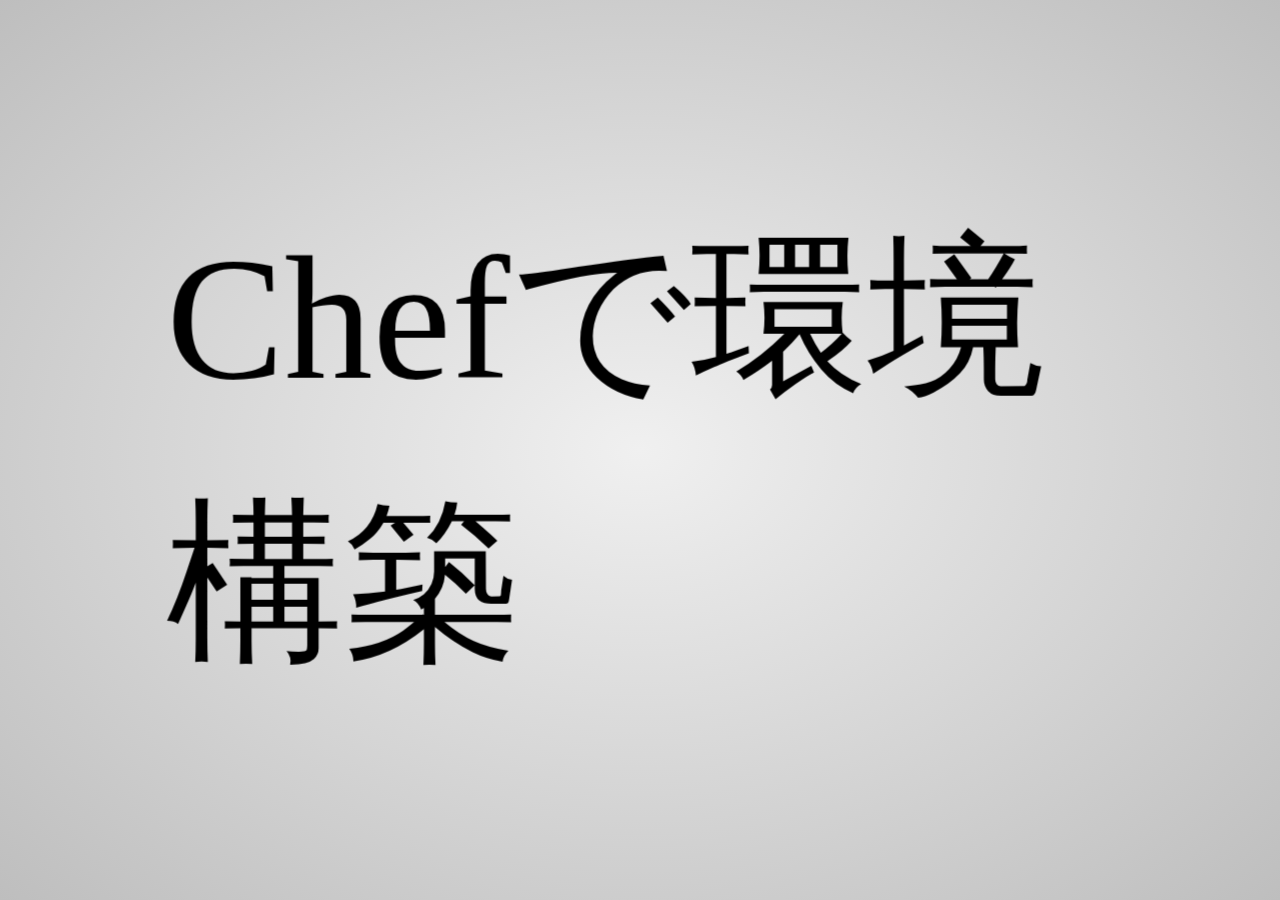
==== LT/chef.html @ 1a1b829d "add chef LT mock" ====
<!doctype html>

<html lang="ja">
<head>
    <meta charset="utf-8" />
    <meta name="viewport" content="width=1024" />
    <meta name="apple-mobile-web-app-capable" content="yes" />
    <title></title>
    <link href="assets/impress.css" rel="stylesheet" />
</head>


<body class="impress-not-supported">
<div class="fallback-message">
    <p>Your browser <b>doesn't support the features required</b> by impress.js, so you are presented with a simplified version of this presentation.</p>
    A<p>For the best experience please use the latest <b>Chrome</b>, <b>Safari</b> or <b>Firefox</b> browser.</p>
</div>

<div id="impress">
    <div id="title" class="step" data-x="0">
        <h1>Chefで環境構築</h1>
    </div>
    <div class="step" data-x="1300">
    </div>
</div>

<script src="assets/impress.js"></script>
<script>impress().init();</script>

</body>
</html>

<!--
chefで環境構築

Chefのアーキテクチャ
http://wiki.opscode.com/download/attachments/7274878/chef-server-arch.png?version=1&modificationDate=1281654652000
    Chef Server: Web UI, nodes, clientsへAPIを提供している
    Chef Client(Node): Chefで管理されているサーバ
    Knife: Chefを操作するクライアントのCUIツール
    Chef Server Web UI: Chef Serverのコンソールを管理するWebインタフェース

    CouchDB: Chef Serverが使ってるデータベース
    RabbitMQ: Solrのインデックスを貼るためのメッセージキュー
    Chef Solr Indexer: 検索性を高めるためのライブラリ
    Chef Solr: 全文検索のSolrを軽くラップしたもの

今回はChef Solo
clientとNodeが同一サーバで簡潔！Chef Serverいらずで便利


ChefのUML
http://wiki.opscode.com/download/attachments/16089244/ChefConcepts.png?version=3&modificationDate=1321650211000

重要なのは
cookbook 自動化したいリソースをcookbookという単位で管理する
 - recipe リソースの作り方を実際に書く
role 役割ごとに実行するcookbookの一覧やそのcookbookのバージョン、attributesなどを指定できる。
node Chefでビルドするサーバの単位

cookbookはopscodeがホスティングしているものがある http://community.opscode.com/
最初から作るよりもこれをベースにしたほうがいい


cookbookの例を紹介
roleの例を紹介

Chef Serverが有るとnodesを一括管理できて非常に便利！

おわり





noren-local
{
    "name": "noren-local",
    "chef_type": "role",
    "json_class": "Chef::Role",
    "description": "noren local env.",
    "run_list": [
        "recipe[ruby]",
        "recipe[apache2::noren_with_dms]",
        "recipe[passenger]",
        //"recipe[php]",
        //"recipe[mysql]",
        //"recipe[dms]",
        "recipe[mongodb]",
        "recipe[memcached::multi-register]",
        "recipe[libxslt]",
        "recipe[noren]"
    ]
}


-->
---- LT/assets/impress.css ----
/**
 * This is a stylesheet for a demo presentation for impress.js
 * 
 * It is not meant to be a part of impress.js and is not required by impress.js.
 * I expect that anyone creating a presentation for impress.js would create their own
 * set of styles.
 */


/* http://meyerweb.com/eric/tools/css/reset/ 
   v2.0 | 20110126
   License: none (public domain)
*/

html, body, div, span, applet, object, iframe,
h1, h2, h3, h4, h5, h6, p, blockquote, pre,
a, abbr, acronym, address, big, cite, code,
del, dfn, em, img, ins, kbd, q, s, samp,
small, strike, strong, sub, sup, tt, var,
b, u, i, center,
dl, dt, dd, ol, ul, li,
fieldset, form, label, legend,
table, caption, tbody, tfoot, thead, tr, th, td,
article, aside, canvas, details, embed, 
figure, figcaption, footer, header, hgroup, 
menu, nav, output, ruby, section, summary,
time, mark, audio, video {
    margin: 0;
    padding: 0;
    border: 0;
    font-size: 100%;
    font: inherit;
    vertical-align: baseline;
}

/* HTML5 display-role reset for older browsers */
article, aside, details, figcaption, figure, 
footer, header, hgroup, menu, nav, section {
    display: block;
}
body {
    line-height: 1;
}
ol, ul {
    margin: 0 2em;
}
blockquote, q {
    quotes: none;
}
blockquote:before, blockquote:after,
q:before, q:after {
    content: '';
    content: none;
}

table {
    border-collapse: collapse;
    border-spacing: 0;
}


body {
    font-family: 'PT Sans', sans-serif;
    
    min-height: 740px;

    background: rgb(215, 215, 215);
    background: -webkit-gradient(radial, 50% 50%, 0, 50% 50%, 500, from(rgb(240, 240, 240)), to(rgb(190, 190, 190)));
    background: -webkit-radial-gradient(rgb(240, 240, 240), rgb(190, 190, 190));
    background:    -moz-radial-gradient(rgb(240, 240, 240), rgb(190, 190, 190));
    background:      -o-radial-gradient(rgb(240, 240, 240), rgb(190, 190, 190));
    background:         radial-gradient(rgb(240, 240, 240), rgb(190, 190, 190));

    -webkit-font-smoothing: antialiased;
}

b, strong { font-weight: bold }
i, em { font-style: italic}

a {
    color: inherit;
    padding: 0 0.1em;
    background: rgba(255,255,255,0.4);
}

pre {
    color: inherit;
    text-decoration: none;
    font-size: .8em;
    padding: 0 .3em;
    margin: .7em 0;
    background: rgba(255,255,255,0.8);
    border-radius: 0.2em;
    
    -webkit-transition: 0.5s;
    -moz-transition:    0.5s;
    -ms-transition:     0.5s;
    -o-transition:      0.5s;
    transition:         0.5s;
}

img {
    display: block;
    margin-left: auto;
    margin-right: auto;
    margin-top: .5em;
    margin-bottom: .5em;
}

small {
    font-size: .5em;
}

/* enable clicking on elements 'hiding' behind body in 3D */
body     { pointer-events: none; }
#impress { pointer-events: auto; }

/* COMMON STEP STYLES */

.step {
    width: 900px;
    padding: 40px;

    -webkit-box-sizing: border-box;
    -moz-box-sizing:    border-box;
    -ms-box-sizing:     border-box;
    -o-box-sizing:      border-box;
    box-sizing:         border-box;

    font-family: 'PT Serif', georgia, serif;

    font-size: 48px;
    line-height: 1.5;
}

.step {
    -webkit-transition: opacity 1s;
    -moz-transition:    opacity 1s;
    -ms-transition:     opacity 1s;
    -o-transition:      opacity 1s;
    transition:         opacity 1s;
}

/* fade out inactive slides */
.step:not(.active) {
    opacity: 0.3;
}

/* STEP SPECIFIC STYLES */

/* hint on the first slide */

.hint {
    position: fixed;
    left: 0;
    right: 0;
    bottom: 200px;
    
    background: rgba(0,0,0,0.5);
    color: #EEE;
    text-align: center;
    
    font-size: 50px;
    padding: 20px;
    
    z-index: 100;
    
    opacity: 0;
    
    -webkit-transform: translateY(400px);
    -moz-transform:    translateY(400px);
    -ms-transform:     translateY(400px);
    -o-transform:      translateY(400px);
    transform:         translateY(400px);

    -webkit-transition: opacity 1s, -webkit-transform 0.5s 1s;
    -moz-transition:    opacity 1s,    -moz-transform 0.5s 1s;
    -ms-transition:     opacity 1s,     -ms-transform 0.5s 1s;
    -o-transition:      opacity 1s,      -o-transform 0.5s 1s;
    transition:         opacity 1s,         transform 0.5s 1s;
}

.impress-on-bored .hint {
    opacity: 1;
    
    -webkit-transition: opacity 1s 5s, -webkit-transform 0.5s;
    -moz-transition:    opacity 1s 5s,    -moz-transform 0.5s;
    -ms-transition:     opacity 1s 5s,     -ms-transform 0.5s;
    -o-transition:      opacity 1s 5s,      -o-transform 0.5s;
    transition:         opacity 1s 5s,         transform 0.5s;
    
    -webkit-transform: translateY(0px);
    -moz-transform:    translateY(0px);
    -ms-transform:     translateY(0px);
    -o-transform:      translateY(0px);
    transform:         translateY(0px);
}

/* impress.js title */

#title {
    padding: 0;
}

#title h1 {
    font-size: 3.5em;
    
    -webkit-transform: translateZ(50px);
    -moz-transform:    translateZ(50px);
    -ms-transform:     translateZ(50px);
    -o-transform:      translateZ(50px);
    transform:         translateZ(50px);
}

h1 {
    font-size: 2em;
}

h2 {
    font-size: 1.3em;
}

/* overview step */

#overview {
    z-index: -1;
    padding: 0;
}

/* on overview step everything is visible */

.impress-on-overview .step {
    opacity: 1;
    cursor: pointer;
}

/*
 * SLIDE STEP STYLES
 *
 * inspired by: http://html5slides.googlecode.com/svn/trunk/styles.css
 *
 * ;)
 */

.slide {
    display: block;

    width: 900px;
    height: 700px;

    padding: 40px 60px;

    border-radius: 10px;

    background-color: white;

    box-shadow: 0 2px 6px rgba(0, 0, 0, .1);
    border: 1px solid rgba(0, 0, 0, .3);

    font-family: 'Open Sans', Arial, sans-serif;

    color: rgb(102, 102, 102);
    text-shadow: 0 2px 2px rgba(0, 0, 0, .1);

    font-size: 30px;
    line-height: 36px;

    letter-spacing: -1px;
}

.slide q {
    display: block;
    font-size: 50px;
    line-height: 72px;

    margin-top: 100px;
}

.slide q strong {
    white-space: nowrap;
}


/* IMPRESS NOT SUPPORTED STYLES */

.fallback-message {
    font-family: sans-serif;
    line-height: 1.3;
    
    display: none;
    width: 780px;
    padding: 10px 10px 0;
    margin: 20px auto;

    border-radius: 10px;
    border: 1px solid #E4C652;
    background: #EEDC94;
}

.fallback-message p {
    margin-bottom: 10px;
}

.impress-disabled .step,
.impress-not-supported .step {
    position: relative;
    opacity: 1;
    margin: 20px auto;
}

.impress-not-supported .fallback-message {
    display: block;
}
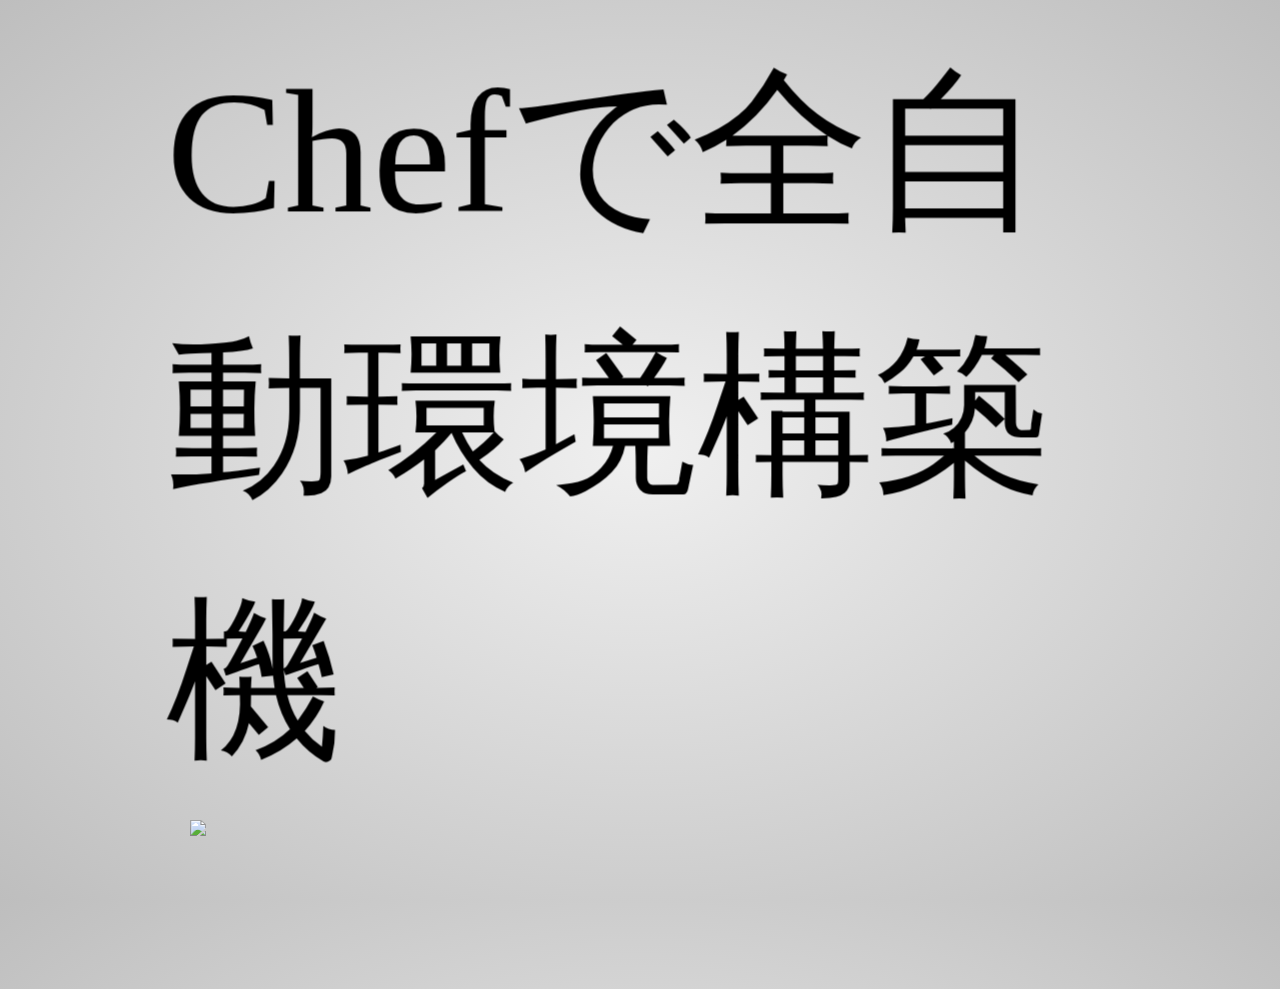
==== commit a3baa7ca: "fix chef LT" ====
--- a/LT/chef.html
+++ b/LT/chef.html
@@ -18,9 +18,110 @@
 
 <div id="impress">
     <div id="title" class="step" data-x="0">
-        <h1>Chefで環境構築</h1>
+        <h1>Chefで全自動環境構築機</h1>
+        <img src=http://i2.ytimg.com/vi/FTCX9y1PInM/0.jpg">
     </div>
     <div class="step" data-x="1300">
+        <h2>Chefのアーキテクチャ</h2>
+        <img src="http://wiki.opscode.com/download/attachments/7274878/chef-server-arch.png?version=1&modificationDate=1281654652000">
+    </div>
+    <div class="step" data-x="3900">
+        <ul>
+            <li>Chef Server - Web UI, nodes, clientsへAPIを提供している</li>
+            <li>Chef Client(Node) - Chefで管理されているサーバ</li>
+            <li>Knife - Chefを操作するクライアントのCUIツール</li>
+            <li>Chef Server Web UI - Chef Serverのコンソールを管理するWebインタフェース</li>
+            <!--
+            <li>CouchDB: Chef Serverが使ってるデータベース</li>
+            <li>RabbitMQ: Solrのインデックスを貼るためのメッセージキュー</li>
+            <li>Chef Solr Indexer: 検索性を高めるためのライブラリ</li>
+            <li>Chef Solr: 全文検索のSolrを軽くラップしたもの</li>
+            -->
+        </ul>
+    </div>
+    <div class="step" data-x="5200">
+        <h2>ChefのUML</h2>
+        <img src="http://wiki.opscode.com/download/attachments/16089244/ChefConcepts.png?version=3&modificationDate=1321650211000">
+    </div>
+    <div class="step" data-x="7800">
+        <ul>
+            <li>cookbook - 自動化したいリソースをcookbookという単位で管理する</li>
+            <li>recipe - リソースの作り方を実際に書く</li>
+            <li>role - 役割ごとに実行するcookbookの一覧やそのcookbookのバージョン、attributesなどを指定できる。</li>
+            <li>node - Chefでビルドするサーバの単位</li>
+        </ul>
+    </div>
+    <div class="step" data-x="9100">
+        <h2>cookbookやrecipeの構成</h2>
+    </div>
+    <div class="step" data-x="10400">
+        Knifeコマンド
+        <pre>knife cookbook create COOKBOOK</pre>
+        ↓
+        <pre>
+        attributes/
+        definitions/
+        files/
+        libraries/
+        metadata.rb
+        providers/
+        README.rdoc
+        recipes/
+        resources/
+        templates/</pre>
+    </div>
+    <div class="step" data-x="11700">
+        <ul style="font-size:.8em">
+        <li>Attributes - デフォルト値の設定</li>
+        <li>Definitions - 歳利用可能なコレクションを作成する</li>
+        <li>File - cookbookに必要なリソースを置いておくことが可能</li>
+        <li>Libraries - Chefのヘルパーの作成が可能</li>
+        <li>Metadata - 依存関係やバージョンなどをChefで管理するためのメタデータ</li>
+        <li>Providers - リソースの状態管理を行うactionの実装</li>
+        <li>Recipes - 目的のリソースを作成するためのレシピ</li>
+        <li>Resources - リソースのモデルを定義する</li>
+        <li>Templates - 動的に生成可能なERBのテンプレート</li>
+        </ul>
+    </div>
+    <div class="step" data-x="13000">
+        <p>
+        cookbookはopscodeがホスティングしているものがある
+        <a href="http://community.opscode.com/">http://community.opscode.com/</a>
+        </p>
+        最初から作るよりもこれをベースにしたほうがいい
+        <pre>knife cookbook site install apache2</pre>
+    </div>
+    <div class="step" data-x="14300">
+        <h2>apache2</h2>
+        <a href="https://github.com/opscode-cookbooks/apache2">https://github.com/opscode-cookbooks/apache2</a>
+    </div>
+    <div class="step" data-x="15600">
+        <h2>role</h2>
+        run_listで必要なcookbookを指定でき、roleごとにattributesの定義やoverrideが可能。
+        <pre style="font-size:.6em">
+{
+    "name": "noren-local",
+    "chef_type": "role",
+    "json_class": "Chef::Role",
+    "description": "noren local env.",
+    "run_list": [
+        "recipe[ruby]",
+        "recipe[apache2::noren]",
+        "recipe[passenger]",
+        "recipe[mongodb]",
+        "recipe[memcached::multi-register]",
+        "recipe[libxslt]",
+        "recipe[noren]"
+    ]
+}</pre>
+    </div>
+    <div class="step" data-x="16900">
+        <p>
+        Chef Solo - サーバを用意しないでクライアントのみで完結
+        Chef Server - 各ノードをServerで一括管理出来る
+        </p>
+        <br>
+        <h1>みんなもChefでfu.kな環境構築を自動化しよう！</h1>
     </div>
 </div>
 
@@ -29,69 +130,3 @@
 
 </body>
 </html>
-
-<!--
-chefで環境構築
-
-Chefのアーキテクチャ
-http://wiki.opscode.com/download/attachments/7274878/chef-server-arch.png?version=1&modificationDate=1281654652000
-    Chef Server: Web UI, nodes, clientsへAPIを提供している
-    Chef Client(Node): Chefで管理されているサーバ
-    Knife: Chefを操作するクライアントのCUIツール
-    Chef Server Web UI: Chef Serverのコンソールを管理するWebインタフェース
-
-    CouchDB: Chef Serverが使ってるデータベース
-    RabbitMQ: Solrのインデックスを貼るためのメッセージキュー
-    Chef Solr Indexer: 検索性を高めるためのライブラリ
-    Chef Solr: 全文検索のSolrを軽くラップしたもの
-
-今回はChef Solo
-clientとNodeが同一サーバで簡潔！Chef Serverいらずで便利
-
-
-ChefのUML
-http://wiki.opscode.com/download/attachments/16089244/ChefConcepts.png?version=3&modificationDate=1321650211000
-
-重要なのは
-cookbook 自動化したいリソースをcookbookという単位で管理する
- - recipe リソースの作り方を実際に書く
-role 役割ごとに実行するcookbookの一覧やそのcookbookのバージョン、attributesなどを指定できる。
-node Chefでビルドするサーバの単位
-
-cookbookはopscodeがホスティングしているものがある http://community.opscode.com/
-最初から作るよりもこれをベースにしたほうがいい
-
-
-cookbookの例を紹介
-roleの例を紹介
-
-Chef Serverが有るとnodesを一括管理できて非常に便利！
-
-おわり
-
-
-
-
-
-noren-local
-{
-    "name": "noren-local",
-    "chef_type": "role",
-    "json_class": "Chef::Role",
-    "description": "noren local env.",
-    "run_list": [
-        "recipe[ruby]",
-        "recipe[apache2::noren_with_dms]",
-        "recipe[passenger]",
-        //"recipe[php]",
-        //"recipe[mysql]",
-        //"recipe[dms]",
-        "recipe[mongodb]",
-        "recipe[memcached::multi-register]",
-        "recipe[libxslt]",
-        "recipe[noren]"
-    ]
-}
-
-
--->
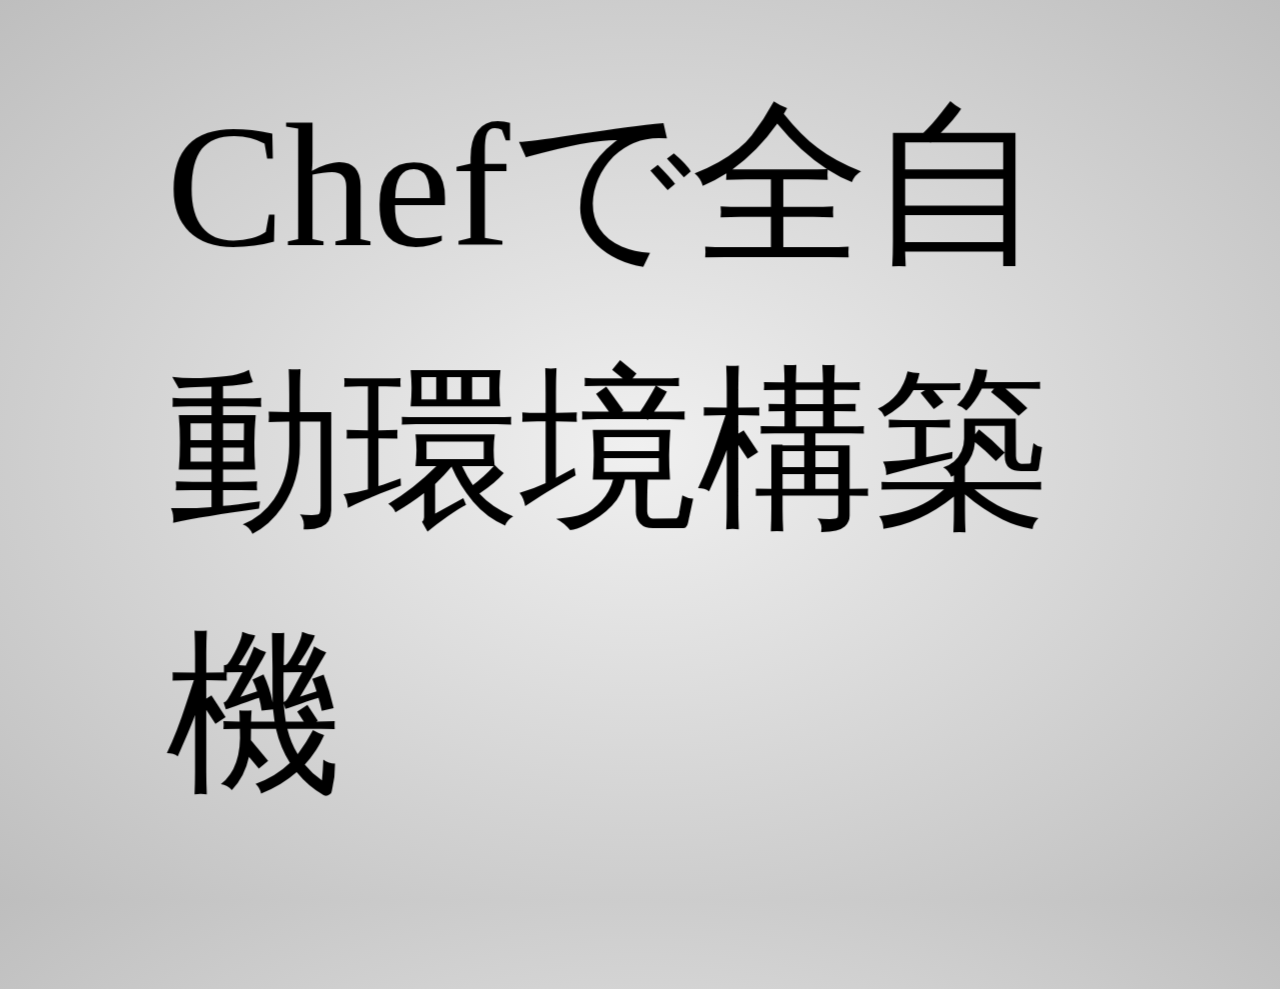
==== commit 0ea363f3: "fix image size" ====
--- a/LT/chef.html
+++ b/LT/chef.html
@@ -18,12 +18,11 @@
 
 <div id="impress">
     <div id="title" class="step" data-x="0">
-        <h1>Chefで全自動環境構築機</h1>
-        <img src=http://i2.ytimg.com/vi/FTCX9y1PInM/0.jpg">
+        <h1 style="background: url(http://i2.ytimg.com/vi/FTCX9y1PInM/0.jpg) no-repeat; background-position: right bottom;">Chefで全自動環境構築機</h1>
     </div>
     <div class="step" data-x="1300">
         <h2>Chefのアーキテクチャ</h2>
-        <img src="http://wiki.opscode.com/download/attachments/7274878/chef-server-arch.png?version=1&modificationDate=1281654652000">
+        <img src="http://wiki.opscode.com/download/attachments/7274878/chef-server-arch.png?version=1&modificationDate=1281654652000" width="80%">
     </div>
     <div class="step" data-x="3900">
         <ul>
@@ -41,7 +40,7 @@
     </div>
     <div class="step" data-x="5200">
         <h2>ChefのUML</h2>
-        <img src="http://wiki.opscode.com/download/attachments/16089244/ChefConcepts.png?version=3&modificationDate=1321650211000">
+        <img src="http://wiki.opscode.com/download/attachments/16089244/ChefConcepts.png?version=3&modificationDate=1321650211000" width="130%">
     </div>
     <div class="step" data-x="7800">
         <ul>
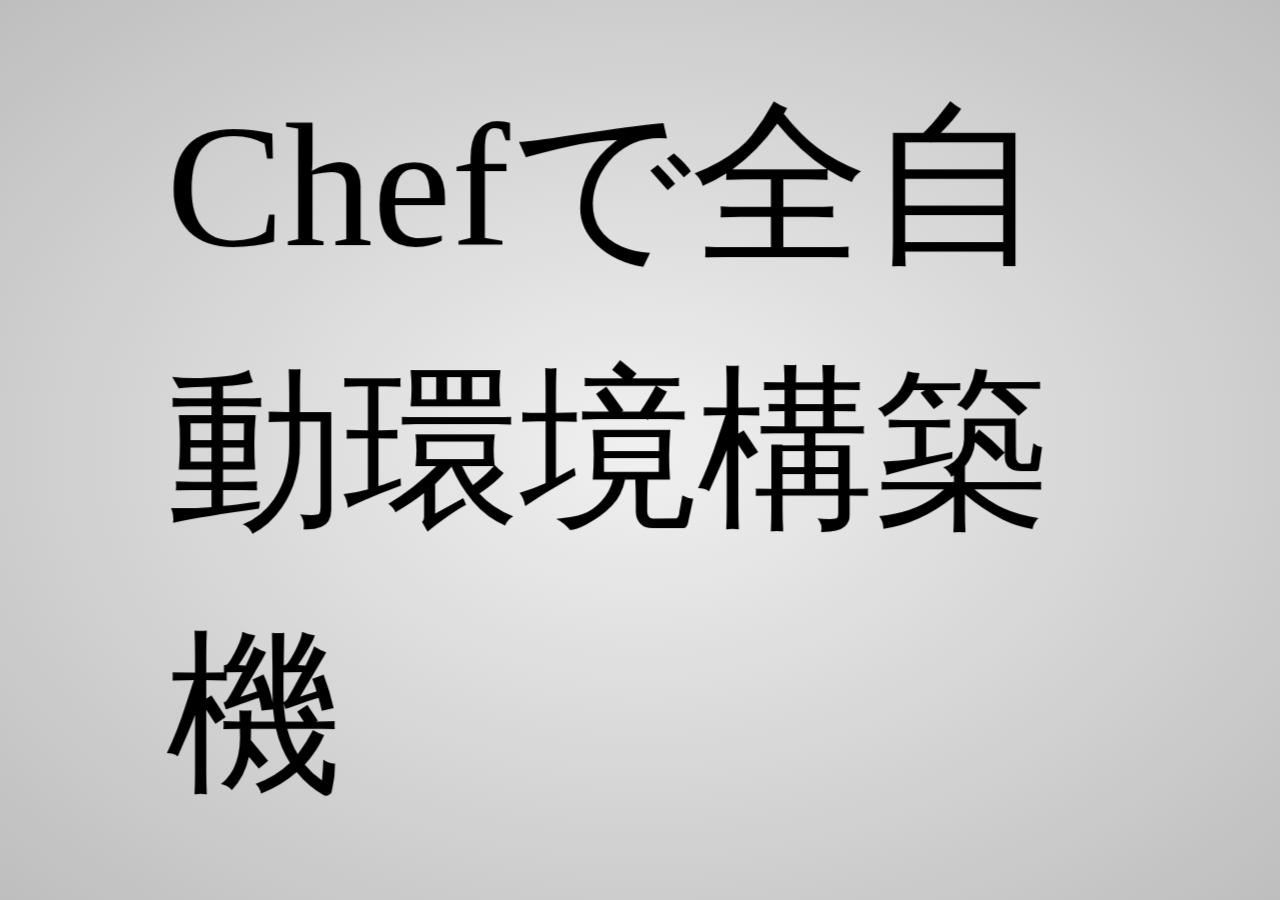
==== commit ed80a754: "fix style" ====
--- a/LT/chef.html
+++ b/LT/chef.html
@@ -43,7 +43,7 @@
         <img src="http://wiki.opscode.com/download/attachments/16089244/ChefConcepts.png?version=3&modificationDate=1321650211000" width="130%">
     </div>
     <div class="step" data-x="7800">
-        <ul>
+        <ul style="font-size:.9em;">
             <li>cookbook - 自動化したいリソースをcookbookという単位で管理する</li>
             <li>recipe - リソースの作り方を実際に書く</li>
             <li>role - 役割ごとに実行するcookbookの一覧やそのcookbookのバージョン、attributesなどを指定できる。</li>
@@ -57,7 +57,7 @@
         Knifeコマンド
         <pre>knife cookbook create COOKBOOK</pre>
         ↓
-        <pre>
+        <pre style="font-size:.6em;">
         attributes/
         definitions/
         files/
@@ -70,7 +70,7 @@
         templates/</pre>
     </div>
     <div class="step" data-x="11700">
-        <ul style="font-size:.8em">
+        <ul style="font-size:.7em">
         <li>Attributes - デフォルト値の設定</li>
         <li>Definitions - 歳利用可能なコレクションを作成する</li>
         <li>File - cookbookに必要なリソースを置いておくことが可能</li>
@@ -95,9 +95,9 @@
         <a href="https://github.com/opscode-cookbooks/apache2">https://github.com/opscode-cookbooks/apache2</a>
     </div>
     <div class="step" data-x="15600">
-        <h2>role</h2>
-        run_listで必要なcookbookを指定でき、roleごとにattributesの定義やoverrideが可能。
-        <pre style="font-size:.6em">
+        role
+        <p>run_listで必要なcookbookを指定でき、roleごとにattributesの定義やoverrideが可能。</p>
+        <pre style="font-size:.4em">
 {
     "name": "noren-local",
     "chef_type": "role",
